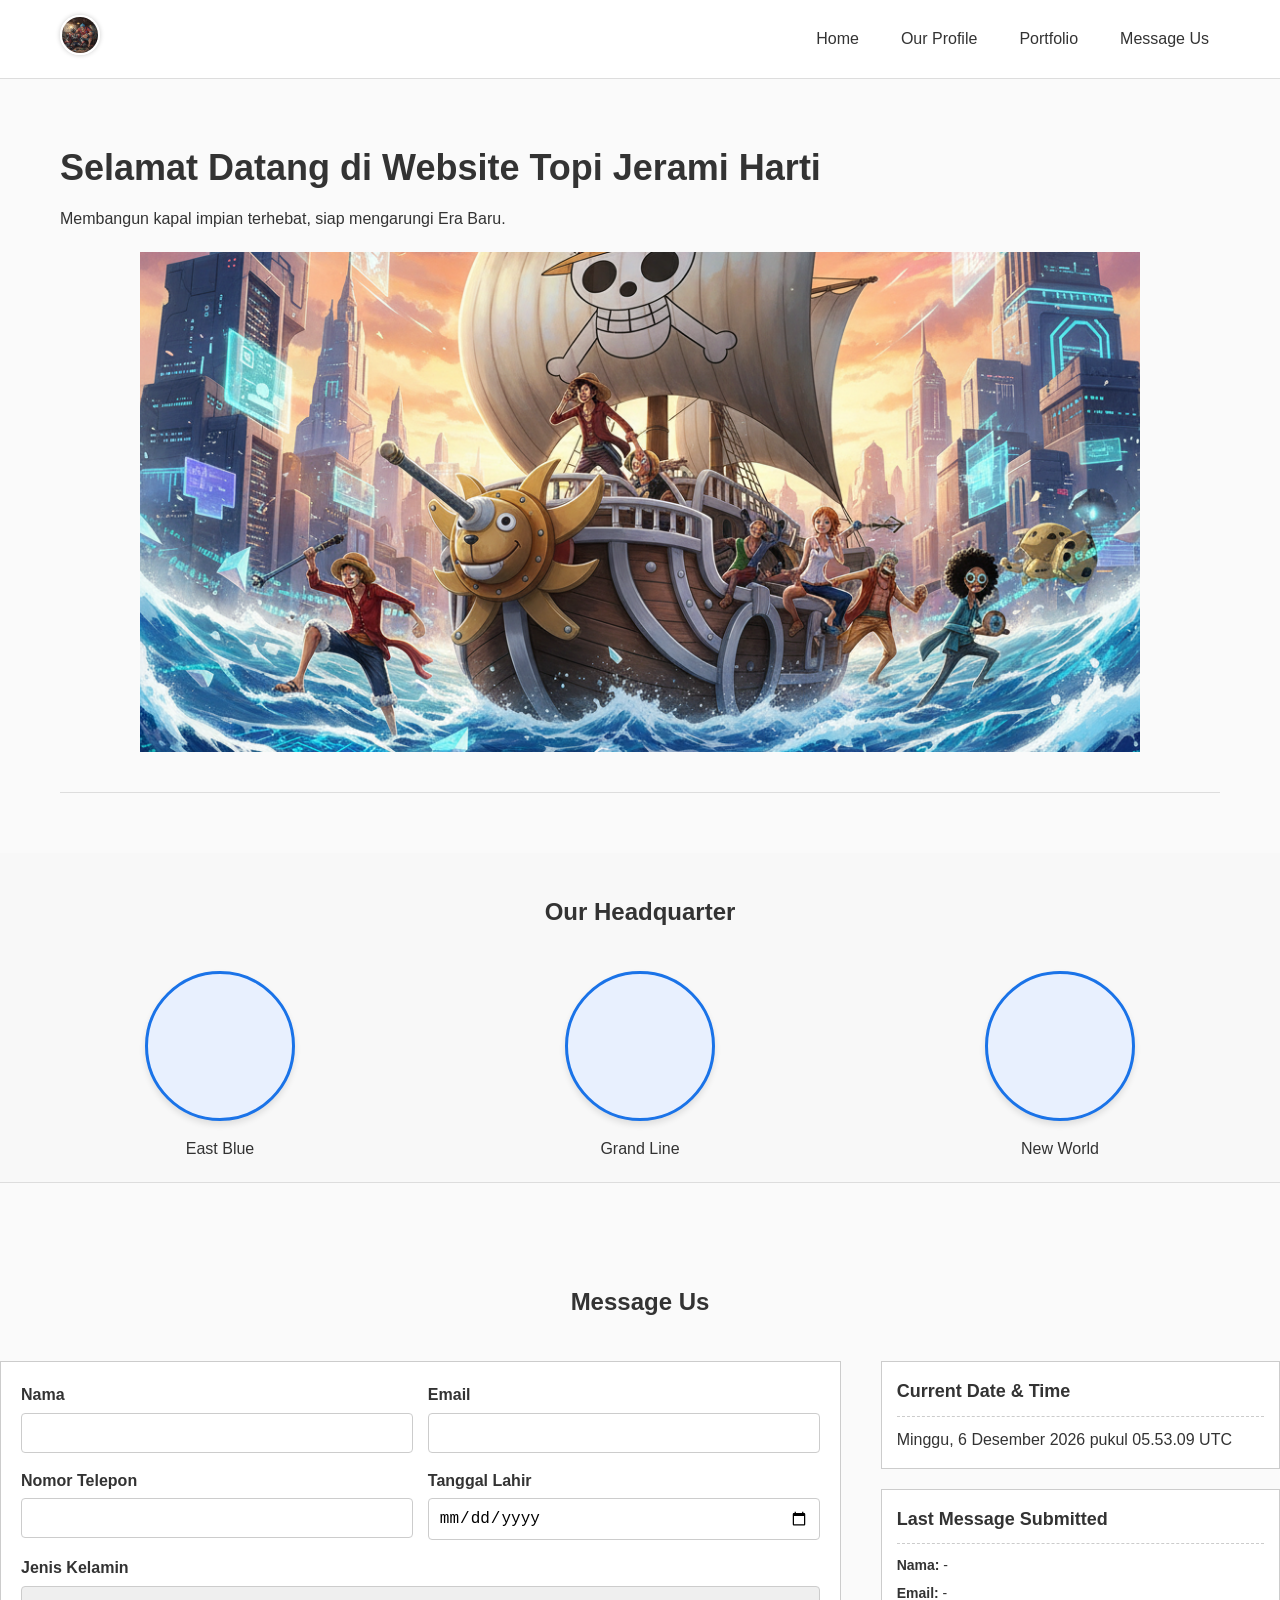
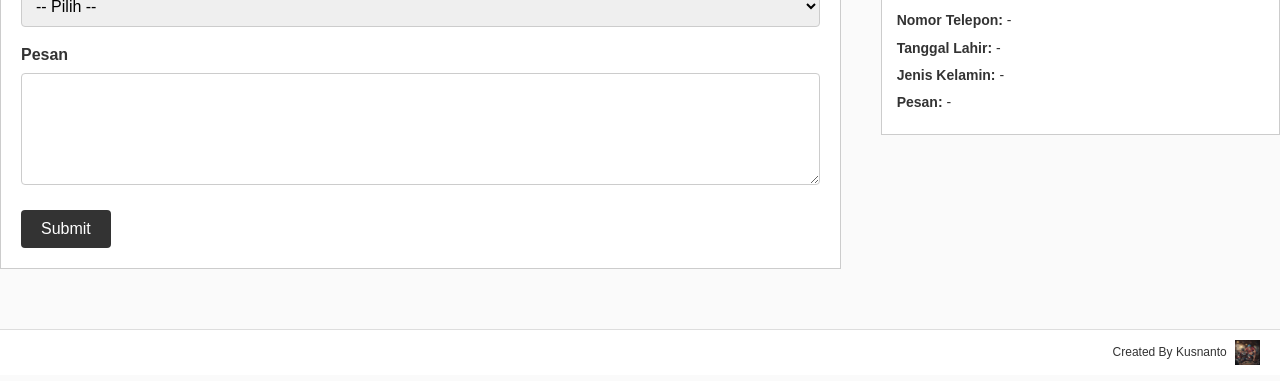
==== index.html @ 9caeaf2a "feat(final): Finalisasi proyek dan dokumentasi. * feat: Menyelesaikan implementasi tema Franky the E" ====
<!DOCTYPE html>
<html lang="id">
<head>
    <meta charset="UTF-8">
    <meta name="viewport" content="width=device-width, initial-scale=1.0">
    <title>My Website - Home</title>
    <link rel="stylesheet" href="css/style.css"> 
</head>
<body>
    <header>
        <nav class="navbar">
            <div class="logo">
                <img src="img/logo-perusahaan.png" alt="Logo Perusahaan S & C" class="navbar-logo">
            </div>
            <ul class="nav-links">
                <li><a href="index.html">Home</a></li>
                <li><a href="profile.html">Our Profile</a></li> <li><a href="#">Portfolio</a></li>
                <li><a href="#message-us">Message Us</a></li> </ul>
        </nav>
    </header>
    <main>
        <section class="welcome-banner">
            <h1 id="welcome-message"></h1>
            <p>Membangun kapal impian terhebat, siap mengarungi Era Baru.</p>
            <div class="banner-placeholder">
                <img src="img/banner-home.png" alt="Banner Selamat Datang Perusahaan" class="banner-image">
            </div>
        </section>
    
        </main>
            <section class="headquarter-section">
                <h2>Our Headquarter</h2>
                <div class="headquarters-list">
                    <div class="headquarter-item">
                        <div class="circle"></div> <p>East Blue</p>
                    </div>
                    <div class="headquarter-item">
                        <div class="circle"></div>
                        <p>Grand Line</p>
                    </div>
                    <div class="headquarter-item">
                        <div class="circle"></div>
                        <p>New World</p>
                    </div>
                </div>
            </section>
            <section id="message-us" class="message-us-section">
                <h2>Message Us</h2>
                <div class="form-container">
                    <form id="messageForm">
                        <div class="form-group">
                            <label for="input-nama">Nama</label>
                            <input type="text" id="input-nama" name="name" required>
                        </div>
        
                        <div class="form-group">
                            <label for="input-email">Email</label>
                            <input type="text" id="input-email" name="email" required>
                        </div>
                        <div class="form-group">
                            <label for="input-phone">Nomor Telepon</label>
                            <input type="tel" id="input-phone" name="phone" required>
                        </div>
                        
                        <div class="form-group">
                            <label for="input-dob">Tanggal Lahir</label>
                            <input type="date" id="input-dob" name="dob" required>
                        </div>
                        
                        <div class="form-group">
                            <label for="input-gender">Jenis Kelamin</label>
                            <select id="input-gender" name="gender" required>
                                <option value="">-- Pilih --</option>
                                <option value="Laki-Laki">Laki-Laki</option>
                                <option value="Perempuan">Perempuan</option>
                            </select>
                        </div>
        
                        <div class="form-group full-width">
                            <label for="input-message">Pesan</label>
                            <textarea id="input-message" name="message" rows="5" required></textarea>
                        </div>
        
                        <button type="submit">Submit</button>
                    </form>
                    <div class="info-output-container">
                        <div class="current-info-box">
                            <h3>Current Date & Time</h3>
                            <p id="current-date-time"></p>
                        </div>
        
                        <div class="output-data-box">
                            <h3>Last Message Submitted</h3>
                            <div id="output-data">
                                <p><strong>Nama:</strong> -</p>
                                <p><strong>Email:</strong> -</p>
                                <p><strong>Nomor Telepon:</strong> -</p>
                                <p><strong>Tanggal Lahir:</strong> -</p>
                                <p><strong>Jenis Kelamin:</strong> -</p>
                                <p><strong>Pesan:</strong> -</p>
                            </div>
                        </div>
                    </div>
                    </div>
            </section>
        </main>
            
        <footer>
            <p>Created By Kusnanto
                  <img src="img/logo-perusahaan.png" alt="Logo Perusahaan S & C" class="footer-logo"></p>
        </footer>
    <script src="js/script.js"></script>
</body>
</html>
---- css/style.css ----
/* css/style.css */

/* Reset dasar */
* {
    margin: 0;
    padding: 0;
    box-sizing: border-box;
}

body {
    font-family: Arial, sans-serif;
    line-height: 1.6;
    background-color: #fafafa;
    color: #333;
}

/* Container utama untuk membatasi lebar konten */
main {
    max-width: 1200px;
    margin: 0 auto;
    padding: 20px;
}

h2 {
    text-align: center;
    margin-bottom: 40px;
    padding-top: 20px;
}

/* Styling Navbar */
header {
    background-color: #fff;
    border-bottom: 1px solid #ddd;
}

.navbar {
    max-width: 1200px;
    margin: 0 auto;
    display: flex;
    justify-content: space-between;
    align-items: center;
    padding: 15px 20px;
}

.logo span {
    font-size: 24px;
    font-weight: bold;
    color: #000;
}

.navbar-logo {
    height: 40px; /* Sesuaikan tinggi logo Anda */
    width: 40px; 
    max-width: 150px; 
    border-radius: 50%;
    border: 2px solid #fff;
    box-shadow: 0 0 5px rgba(0, 0, 0, 0.2);
    margin-right: 10px; 
}

.footer-logo {
    height: 25px; 
    width: auto25px;
    vertical-align: middle; 
    margin-left: 5px;
}

.nav-links {
    list-style: none;
    display: flex;
}

.nav-links li {
    margin-left: 20px;
}

.nav-links a {
    text-decoration: none;
    color: #333;
    padding: 5px 10px;
    border: 1px solid transparent;
    border-radius: 4px;
    transition: background-color 0.3s, border-color 0.3s;
}

.nav-links a:hover {
    background-color: #eee;
    border-color: #ccc;
}

/* Styling Welcome Banner */
.welcome-banner {
    text-align: left;
    padding: 40px 0;
    border-bottom: 1px solid #ddd;
    margin-bottom: 40px;
}

.welcome-banner h1 {
    font-size: 36px;
    margin-bottom: 10px;
}

.welcome-banner p {
    margin-bottom: 20px;
}

.banner-placeholder {
    width: 100%;
    max-width: 1000px;
    height: 500px;
    background-color: #ccc;
    display: flex;
    justify-content: center;
    align-items: center;
    color: #555;
    font-style: italic;
    margin: 0 auto;
    overflow: hidden;
}

.banner-placeholder img.banner-image {
    width: 100%;  /* Gambar mengisi lebar placeholder */
    height: 100%; /* Gambar mengisi tinggi placeholder */
    object-fit: cover; /* Penting untuk menjaga rasio aspek dan mengisi area */
    display: block; /* Menghilangkan margin bawah bawaan img */
}

/* Styling Our Headquarter */
.headquarter-section {
    padding: 40px 0;
    border-bottom: 1px solid #ddd;
    margin-bottom: 40px;
}

.headquarters-list {
    display: flex;
    justify-content: space-around;
    gap: 20px;
}

.headquarter-item {
    text-align: center;
}

/* Styling Lingkaran Headquarter */
.headquarter-section {
    padding: 20px;
    margin-bottom: 40px;
    background-color: #f8f8f8; /* Sedikit pembeda latar belakang */
}

.headquarters-list {
    display: flex;
    justify-content: space-around;
    text-align: center;
}

.headquarter-item .circle {
    width: 150px;
    height: 150px;
    border: 3px solid #1a73e8; /* Biru terang untuk batas */
    border-radius: 50%; /* Membuatnya benar-benar bulat */
    background-color: #e8f0fe; /* Latar belakang biru muda */
    margin: 0 auto 15px auto;
    display: flex;
    justify-content: center;
    align-items: center;
    font-size: 18px;
    font-weight: bold;
    color: #1a73e8; /* Warna teks di dalam lingkaran */
    transition: transform 0.3s ease-in-out, background-color 0.3s;
    box-shadow: 0 4px 6px rgba(0, 0, 0, 0.1); /* Tambahkan bayangan untuk efek 3D */
}

/* Styling Message Us Form */
.message-us-section {
    padding: 40px 0;
}

.form-container {
    display: flex;
    gap: 40px;
    flex-wrap: wrap; /* Untuk responsif */
}

#messageForm {
    flex: 2; /* Form mengambil ruang lebih banyak */
    display: flex;
    flex-wrap: wrap;
    gap: 15px;
    background-color: #fff;
    padding: 20px;
    border: 1px solid #ccc;
}

.form-group {
    flex: 1 1 calc(50% - 15px); /* Dua kolom per baris */
    display: flex;
    flex-direction: column;
}

.form-group.full-width {
    flex: 1 1 100%; /* Satu kolom penuh untuk Pesan */
}

.form-group label {
    font-weight: bold;
    margin-bottom: 5px;
}

.form-group input,
.form-group select,
.form-group textarea {
    padding: 10px;
    border: 1px solid #ccc;
    border-radius: 4px;
    font-size: 16px;
}

#messageForm button {
    padding: 10px 20px;
    background-color: #333;
    color: white;
    border: none;
    border-radius: 4px;
    cursor: pointer;
    font-size: 16px;
    transition: background-color 0.3s;
    margin-top: 10px;
}

#messageForm button:hover {
    background-color: #555;
}

/* Info dan Output Container */
.info-output-container {
    flex: 1; /* Info mengambil sisa ruang */
    display: flex;
    flex-direction: column;
    gap: 20px;
}

.current-info-box,
.output-data-box {
    background-color: #fff;
    border: 1px solid #ccc;
    padding: 15px;
}

.current-info-box h3,
.output-data-box h3 {
    margin-top: 0;
    font-size: 18px;
    border-bottom: 1px dashed #ccc;
    padding-bottom: 10px;
    margin-bottom: 10px;
}

#output-data p {
    margin: 5px 0;
    font-size: 14px;
}

/* Styling Footer */
footer {
    text-align: right;
    padding: 10px 20px;
    background-color: #fff;
    border-top: 1px solid #ddd;
    font-size: 12px;
    margin-top: 20px;
}

/* css/style.css - tambahkan di bagian paling bawah */

/* Responsive Design untuk layar di bawah 768px (Mobile) */
@media (max-width: 768px) {
    
    /* Navbar stack */
    .navbar {
        flex-direction: column;
        align-items: flex-start;
    }

    .nav-links {
        flex-direction: column;
        width: 100%;
        margin-top: 10px;
        align-items: center; /* Rata tengah di mobile */
    }

    .nav-links li {
        margin: 5px 0;
        width: 100%;
        text-align: center;
    }

    .nav-links a {
        display: block;
        width: 100%;
    }

    /* Headquarter stack */
    .headquarters-list {
        flex-direction: column;
        align-items: center;
    }

    .headquarter-item {
        margin-bottom: 20px;
    }

    /* Form stack */
    .form-container {
        flex-direction: column; /* Mengubah tata letak menjadi vertikal */
    }

    /* Form group stack */
    .form-group {
        flex: 1 1 100%; /* Semua input menjadi 1 kolom penuh */
    }

    .form-group.full-width {
        flex: 1 1 100%;
    }

    /* Output Info Box stack */
    .info-output-container {
        order: -1; /* Pindahkan info ke atas form di mobile (opsional, tapi sering dilakukan) */
    }
}
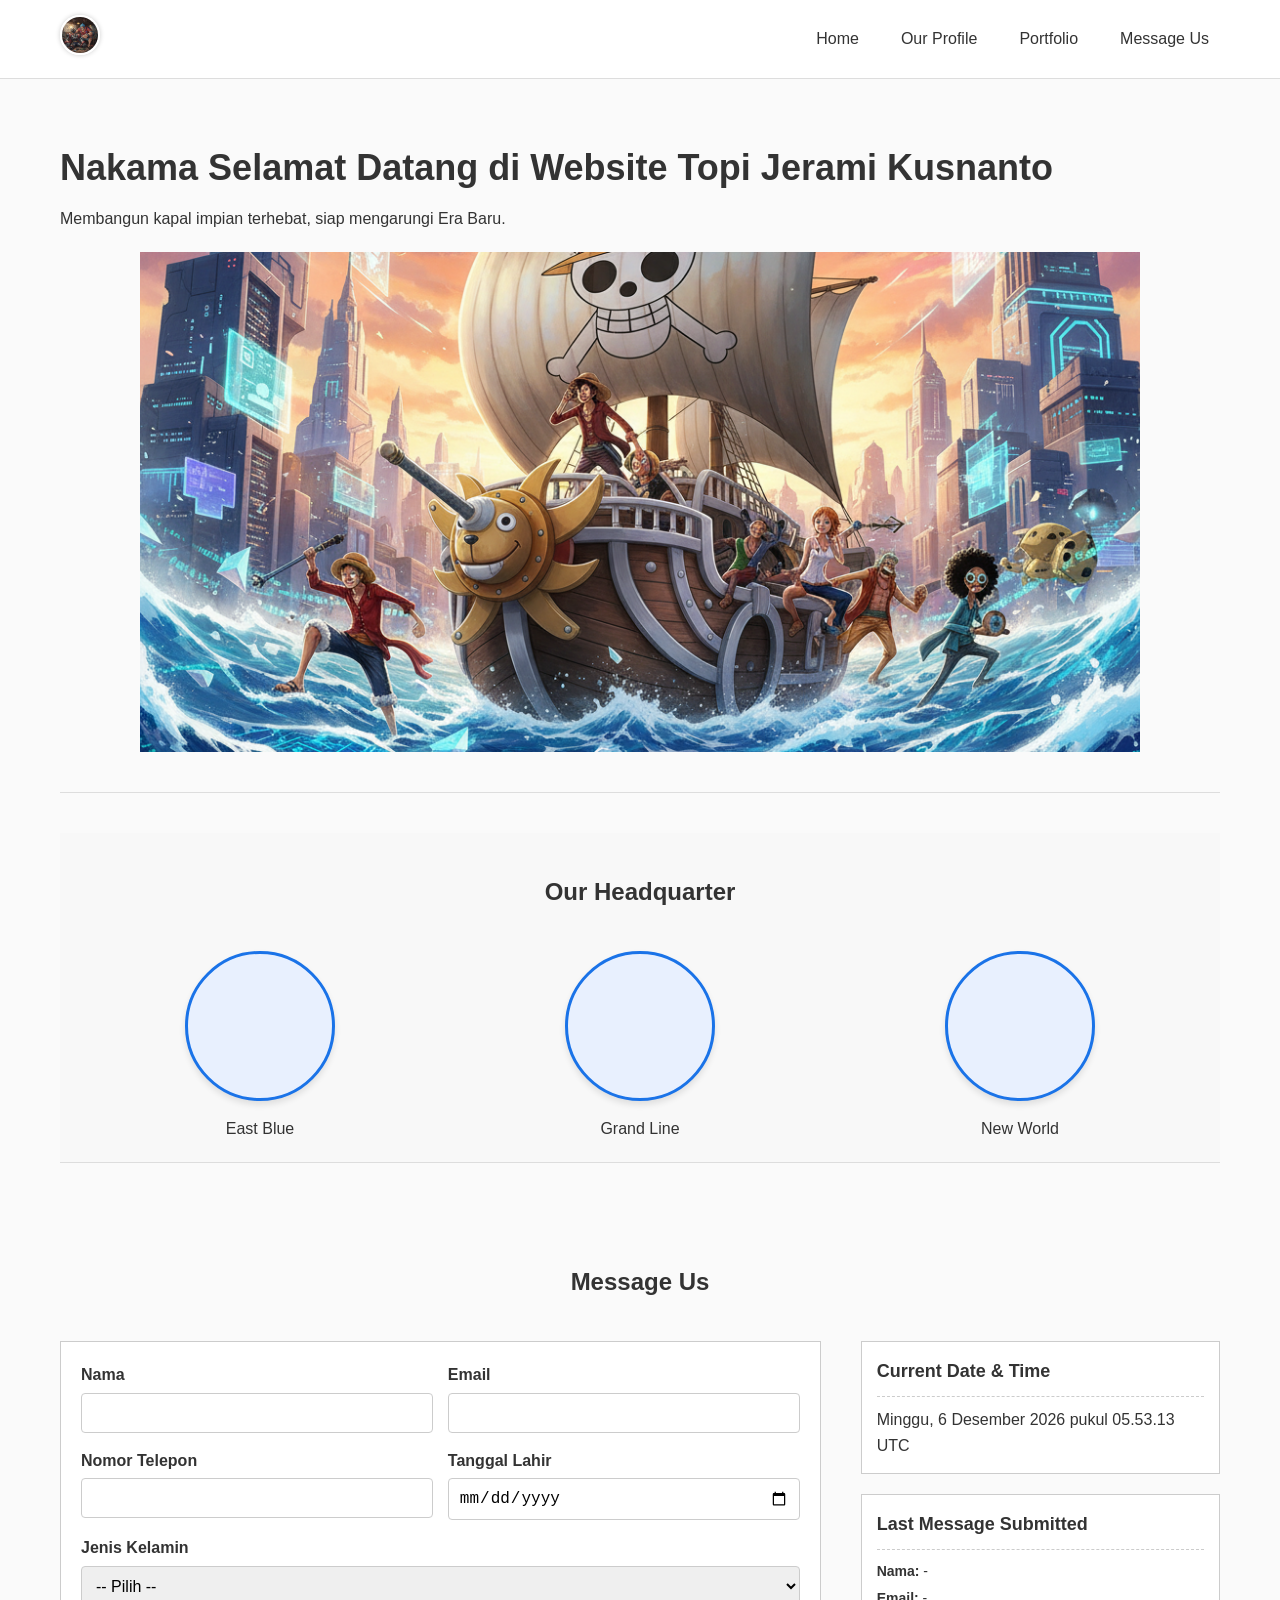
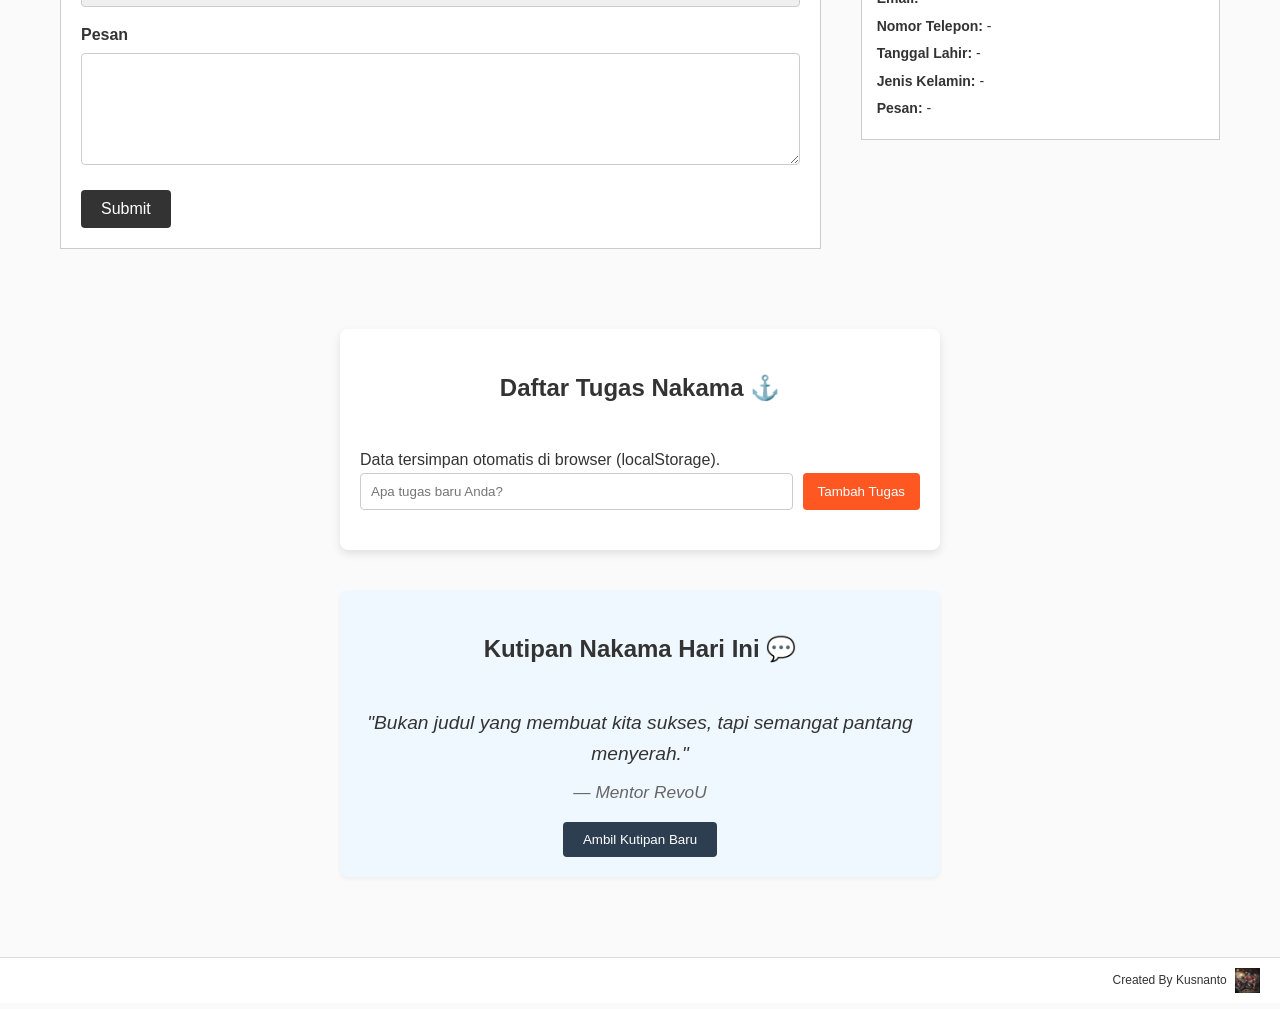
==== commit c0b04db7: "FEAT: Finalizing project with Async API Simulation and fixing CORS issue via deployment." ====
--- a/index.html
+++ b/index.html
@@ -14,10 +14,12 @@
             </div>
             <ul class="nav-links">
                 <li><a href="index.html">Home</a></li>
-                <li><a href="profile.html">Our Profile</a></li> <li><a href="#">Portfolio</a></li>
-                <li><a href="#message-us">Message Us</a></li> </ul>
+                <li><a href="profile.html">Our Profile</a></li> 
+                <li><a href="profile.html#portofolio">Portfolio</a></li> <li><a href="#message-us">Message Us</a></li> 
+            </ul>
         </nav>
     </header>
+
     <main>
         <section class="welcome-banner">
             <h1 id="welcome-message"></h1>
@@ -27,88 +29,108 @@
             </div>
         </section>
     
-        </main>
-            <section class="headquarter-section">
-                <h2>Our Headquarter</h2>
-                <div class="headquarters-list">
-                    <div class="headquarter-item">
-                        <div class="circle"></div> <p>East Blue</p>
+        <section class="headquarter-section">
+            <h2>Our Headquarter</h2>
+            <div class="headquarters-list">
+                <div class="headquarter-item">
+                    <div class="circle"></div> <p>East Blue</p>
+                </div>
+                <div class="headquarter-item">
+                    <div class="circle"></div>
+                    <p>Grand Line</p>
+                </div>
+                <div class="headquarter-item">
+                    <div class="circle"></div>
+                    <p>New World</p>
+                </div>
+            </div>
+        </section>
+            
+        <section id="message-us" class="message-us-section">
+            <h2>Message Us</h2>
+            <div class="form-container">
+                <form id="messageForm">
+                    <div class="form-group">
+                        <label for="input-nama">Nama</label>
+                        <input type="text" id="input-nama" name="name" required>
                     </div>
-                    <div class="headquarter-item">
-                        <div class="circle"></div>
-                        <p>Grand Line</p>
+    
+                    <div class="form-group">
+                        <label for="input-email">Email</label>
+                        <input type="text" id="input-email" name="email" required>
                     </div>
-                    <div class="headquarter-item">
-                        <div class="circle"></div>
-                        <p>New World</p>
+                    <div class="form-group">
+                        <label for="input-phone">Nomor Telepon</label>
+                        <input type="tel" id="input-phone" name="phone" required>
+                    </div>
+                    
+                    <div class="form-group">
+                        <label for="input-dob">Tanggal Lahir</label>
+                        <input type="date" id="input-dob" name="dob" required>
+                    </div>
+                    
+                    <div class="form-group">
+                        <label for="input-gender">Jenis Kelamin</label>
+                        <select id="input-gender" name="gender" required>
+                            <option value="">-- Pilih --</option>
+                            <option value="Laki-Laki">Laki-Laki</option>
+                            <option value="Perempuan">Perempuan</option>
+                        </select>
+                    </div>
+    
+                    <div class="form-group full-width">
+                        <label for="input-message">Pesan</label>
+                        <textarea id="input-message" name="message" rows="5" required></textarea>
+                    </div>
+    
+                    <button type="submit">Submit</button>
+                </form>
+                <div class="info-output-container">
+                    <div class="current-info-box">
+                        <h3>Current Date & Time</h3>
+                        <p id="current-date-time"></p>
+                    </div>
+    
+                    <div class="output-data-box">
+                        <h3>Last Message Submitted</h3>
+                        <div id="output-data">
+                            <p><strong>Nama:</strong> -</p>
+                            <p><strong>Email:</strong> -</p>
+                            <p><strong>Nomor Telepon:</strong> -</p>
+                            <p><strong>Tanggal Lahir:</strong> -</p>
+                            <p><strong>Jenis Kelamin:</strong> -</p>
+                            <p><strong>Pesan:</strong> -</p>
+                        </div>
                     </div>
                 </div>
-            </section>
-            <section id="message-us" class="message-us-section">
-                <h2>Message Us</h2>
-                <div class="form-container">
-                    <form id="messageForm">
-                        <div class="form-group">
-                            <label for="input-nama">Nama</label>
-                            <input type="text" id="input-nama" name="name" required>
-                        </div>
-        
-                        <div class="form-group">
-                            <label for="input-email">Email</label>
-                            <input type="text" id="input-email" name="email" required>
-                        </div>
-                        <div class="form-group">
-                            <label for="input-phone">Nomor Telepon</label>
-                            <input type="tel" id="input-phone" name="phone" required>
-                        </div>
-                        
-                        <div class="form-group">
-                            <label for="input-dob">Tanggal Lahir</label>
-                            <input type="date" id="input-dob" name="dob" required>
-                        </div>
-                        
-                        <div class="form-group">
-                            <label for="input-gender">Jenis Kelamin</label>
-                            <select id="input-gender" name="gender" required>
-                                <option value="">-- Pilih --</option>
-                                <option value="Laki-Laki">Laki-Laki</option>
-                                <option value="Perempuan">Perempuan</option>
-                            </select>
-                        </div>
-        
-                        <div class="form-group full-width">
-                            <label for="input-message">Pesan</label>
-                            <textarea id="input-message" name="message" rows="5" required></textarea>
-                        </div>
-        
-                        <button type="submit">Submit</button>
-                    </form>
-                    <div class="info-output-container">
-                        <div class="current-info-box">
-                            <h3>Current Date & Time</h3>
-                            <p id="current-date-time"></p>
-                        </div>
-        
-                        <div class="output-data-box">
-                            <h3>Last Message Submitted</h3>
-                            <div id="output-data">
-                                <p><strong>Nama:</strong> -</p>
-                                <p><strong>Email:</strong> -</p>
-                                <p><strong>Nomor Telepon:</strong> -</p>
-                                <p><strong>Tanggal Lahir:</strong> -</p>
-                                <p><strong>Jenis Kelamin:</strong> -</p>
-                                <p><strong>Pesan:</strong> -</p>
-                            </div>
-                        </div>
-                    </div>
-                    </div>
-            </section>
-        </main>
+            </div>
+        </section>
             
-        <footer>
-            <p>Created By Kusnanto
-                  <img src="img/logo-perusahaan.png" alt="Logo Perusahaan S & C" class="footer-logo"></p>
-        </footer>
+        <section class="todo-app-section">
+            <h2>Daftar Tugas Nakama ⚓</h2>
+            <p>Data tersimpan otomatis di browser (localStorage).</p>
+            
+            <div class="input-container">
+                <input type="text" id="task-input" placeholder="Apa tugas baru Anda?" aria-label="Masukkan Tugas Baru">
+                <button id="add-task-button">Tambah Tugas</button>
+            </div>
+            
+            <ul id="task-list">
+            </ul>
+        </section>
+            
+        <section class="api-quote-section">
+            <h2>Kutipan Nakama Hari Ini 💬</h2>
+            <div id="quote-container">
+                <p>Tekan tombol untuk mengambil kutipan.</p>
+            </div>
+            <button id="fetch-quote-button">Ambil Kutipan Baru</button>
+        </section>
+    
+    </main> <footer>
+        <p>Created By Kusnanto
+            <img src="img/logo-perusahaan.png" alt="Logo Perusahaan S & C" class="footer-logo"></p>
+    </footer>
     <script src="js/script.js"></script>
 </body>
 </html>
--- a/css/style.css
+++ b/css/style.css
@@ -330,4 +330,125 @@
     .info-output-container {
         order: -1; /* Pindahkan info ke atas form di mobile (opsional, tapi sering dilakukan) */
     }
-}+}
+
+/* style.css */
+
+.todo-app-section {
+    max-width: 600px;
+    margin: 40px auto;
+    padding: 20px;
+    background-color: #ffffff;
+    border-radius: 8px;
+    box-shadow: 0 4px 8px rgba(0, 0, 0, 0.1);
+}
+
+.input-container {
+    display: flex;
+    gap: 10px;
+    margin-bottom: 20px;
+}
+
+#task-input {
+    flex-grow: 1;
+    padding: 10px;
+    border: 1px solid #ccc;
+    border-radius: 4px;
+}
+
+#add-task-button {
+    padding: 10px 15px;
+    background-color: #ff5722; /* Warna khas One Piece */
+    color: white;
+    border: none;
+    border-radius: 4px;
+    cursor: pointer;
+}
+
+#task-list {
+    list-style: none;
+    padding: 0;
+}
+
+#task-list li {
+    background-color: #f7f7f7;
+    padding: 12px;
+    margin-bottom: 8px;
+    border-left: 5px solid #ff5722;
+    display: flex;
+    justify-content: space-between;
+    align-items: center;
+    border-radius: 4px;
+}
+
+.delete-button {
+    background-color: transparent;
+    color: #e74c3c;
+    border: none;
+    cursor: pointer;
+    font-weight: bold;
+}
+
+/* style.css - Tambahkan ini */
+
+.api-quote-section {
+    max-width: 600px;
+    margin: 40px auto;
+    padding: 20px;
+    background-color: #f0f8ff; /* Warna yang lebih cerah */
+    border-radius: 8px;
+    box-shadow: 0 2px 4px rgba(0, 0, 0, 0.05);
+    text-align: center;
+}
+
+#quote-container {
+    min-height: 80px; /* Menjaga kontainer tidak bergeser */
+    margin-top: 15px;
+    margin-bottom: 15px;
+    font-size: 1.2em;
+    font-style: italic;
+    color: #333;
+}
+
+#quote-container small {
+    display: block;
+    margin-top: 10px;
+    font-size: 0.9em;
+    color: #666;
+}
+
+#fetch-quote-button {
+    padding: 10px 20px;
+    background-color: #2c3e50;
+    color: white;
+    border: none;
+    border-radius: 4px;
+    cursor: pointer;
+    transition: background-color 0.3s;
+}
+
+#fetch-quote-button:hover {
+    background-color: #34495e;
+}
+
+/* css/style.css - Pastikan kode ini sudah ada */
+
+/* css/style.css - Pastikan kode ini sudah ada dan tersimpan */
+
+.portofolio-grid {
+    /* MENGGUNAKAN !IMPORTANT UNTUK MEMASTIKAN INI DITERAPKAN */
+    display: grid !important; 
+    grid-template-columns: repeat(auto-fit, minmax(300px, 1fr)) !important;
+    gap: 30px; /* Jarak antar kolom */
+    margin-top: 30px;
+}
+
+.portofolio-item {
+    /* Styling kotak proyek */
+    background-color: #ffffff;
+    padding: 20px;
+    border-radius: 8px;
+    box-shadow: 0 4px 8px rgba(0, 0, 0, 0.1);
+}
+
+/* ... (Kode CSS Lainnya) ... */
